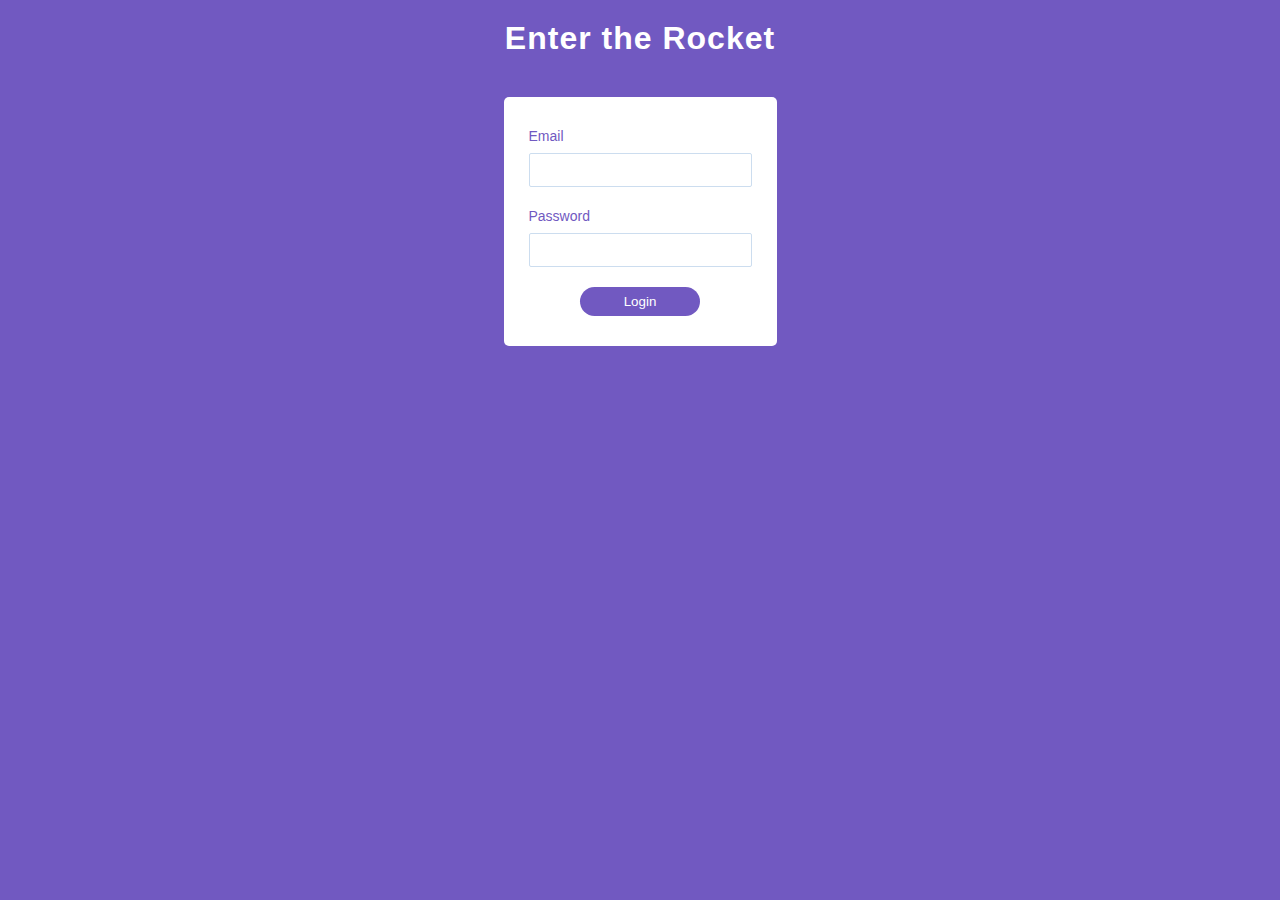
==== desafios/07/index.html @ 3f9e78b7 "7th challenge starting" ====
<!DOCTYPE html>
<html lang="en">

<head>
  <meta charset="UTF-8" />
  <meta name="viewport" content="width=device-width, initial-scale=1.0" />
  <meta http-equiv="X-UA-Compatible" content="ie=edge" />
  <title>Document</title>
  <link rel="stylesheet" href="style.css" />
</head>

<body>
  <section class="form-section">
    <h1>Enter the Rocket</h1>

    <div class="form-wrapper">
      <form>
        <div class="input-block">
          <label for="login-email">Email</label>
          <input type="email" id="login-email" />
        </div>
        <div class="input-block">
          <label for="login-password">Password</label>
          <input type="password" id="login-password" />
        </div>
        <button type="submit" class="btn-login">Login</button>
      </form>
    </div>
  </section>

  <script src="script.js"></script>
</body>
</html>
---- desafios/07/style.css ----
* {
  box-sizing: border-box;
  margin: 0;
  padding: 0;
}

html,
body {
  height: 100vh;
  --background-page: #7159c1;
  --background-form: #fff;
  --primary-highlights: #fff;
  --primary: #7159c1;
  --border: #ccddef;
}

body {
  background-color: var(--background-page);
  font-family: Roboto, Arial, sans-serif;
}

section {
  display: flex;
  flex-direction: column;
  justify-content: center;
  align-items: center;
}

h1 {
  font-size: 32px;
  letter-spacing: 1px;
  margin: 20px 0;
  color: var(--primary-highlights);
}

form {
  margin: 20px 0;
  background-color: var(--background-form);
  padding: 30px 25px;
  border-radius: 5px;
}

form .input-block {
  margin-bottom: 20px;
}

form .input-block label {
  font-size: 14px;
  color: var(--primary);
}

form .input-block input {
  width: 100%;
  display: block;
  margin-top: 8px;
  padding: 7px;
  font-size: 16px;
  color: var(--primary);
  border-radius: 2px;
  border: 1px solid var(--border);
  outline-color: var(--primary);
}

form .btn-login {
  display: block;
  min-width: 120px;
  border: none;
  background-color: var(--primary);
  color: var(--primary-highlights);
  border-radius: 25px;
  margin: auto;
  padding: 7px;
}

form {
  overflow: hidden;
  animation-name: fade;
  animation-duration: .2s;
}
form .input-block:nth-child(1) {
  animation: move .5s;
  animation-fill-mode: backwards;
}
form .input-block:nth-child(2) {
  animation: move .5s;
  animation-delay: .1s;
  animation-fill-mode: backwards;
}
form .btn-login {
  animation: move .5s;
  animation-delay: .2s;
  animation-fill-mode: backwards;
}

@keyframes move {
  from {
    opacity: 0;
    transform: translateX(-35%);
  }
  to {
    opacity: 1;
    transform: translateC(0%);
  }
}

@keyframes fade {
  from {
    opacity: 0;
    transform: scale(0.9);
  }
  to {
    opacity: 1;
    transform: scale(1);
  }
}

form.form-hide {
  animation: down 1.2s forwards;
  animation-timing-function: cubic-bezier(0.075, 0.82, 0.165, 1);
}

@keyframes down {
  from {
    transform: translateY(0);
  }
  to {
    transform: translateY(100vh);
  }
}

form.validate-error {
  animation: nono .3s linear, fade paused;
  animation-iteration-count: 2;
}

@keyframes nono {
  0%, 100% {
    transform: translateX(0);
  }
  33% {
    transform: translateX(-15%);
  }
  66% {
    transform: translateX(15%);
  }
}
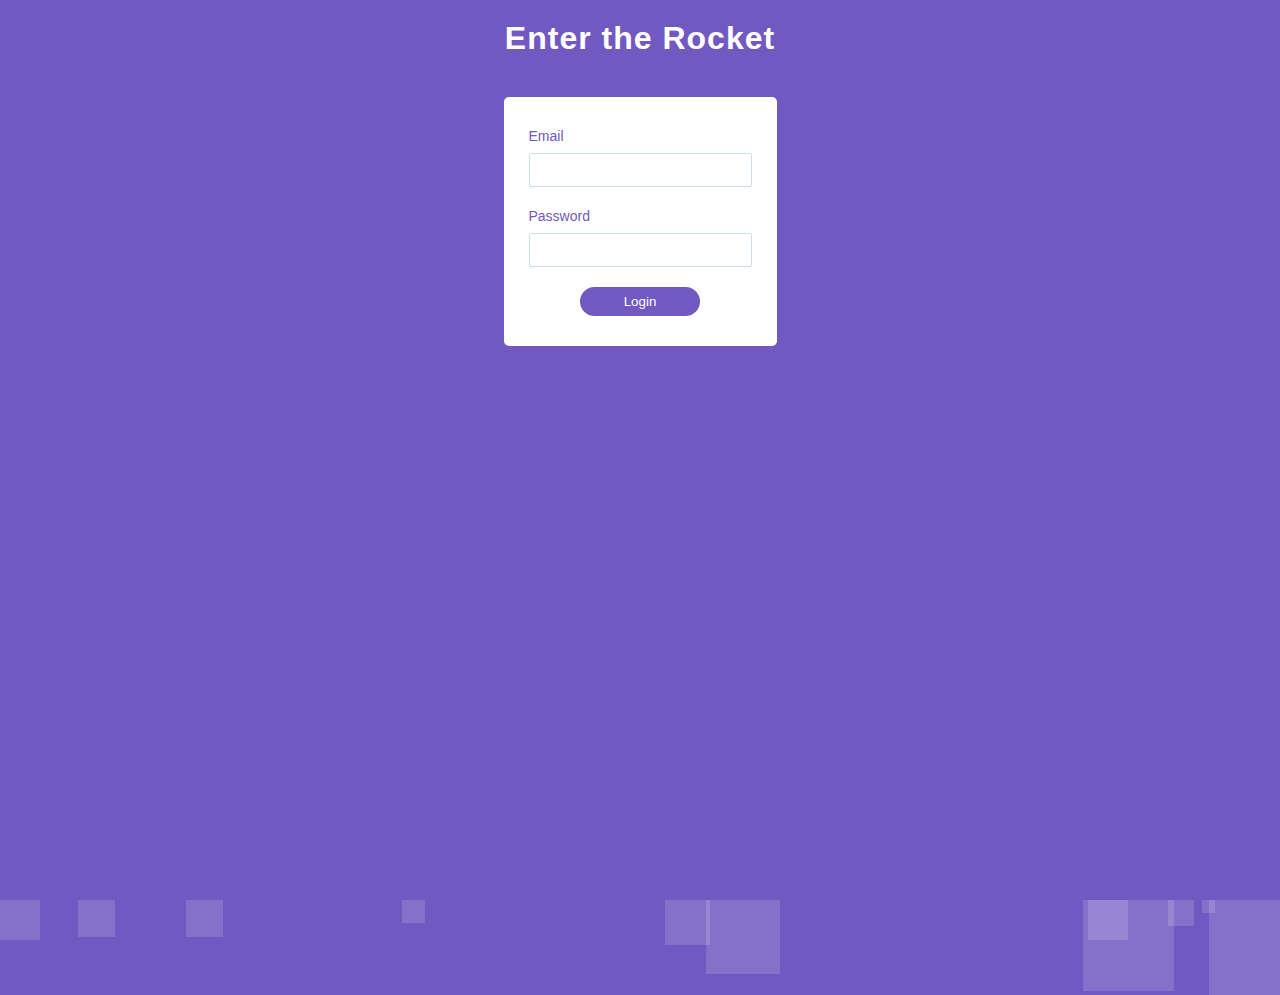
==== commit c741f0aa: "7th challenge" ====
--- a/desafios/07/index.html
+++ b/desafios/07/index.html
@@ -27,7 +27,10 @@
       </form>
     </div>
   </section>
-
+  <!-- Criar alguns quadrados animados (que fiquem girando) e que saem de baixo da tela (fora do campo de visão) e vão para cima da tela (que saia do campo de visão também). -->
+  <ul class="squares">
+    <li></li>
+  </ul>
   <script src="script.js"></script>
 </body>
 </html>--- a/desafios/07/style.css
+++ b/desafios/07/style.css
@@ -121,9 +121,14 @@
 
 @keyframes down {
   from {
+    opacity: 0;
     transform: translateY(0);
   }
+  50% {
+    opacity: 1;
+  }
   to {
+    opacity: 0;
     transform: translateY(100vh);
   }
 }
@@ -144,3 +149,26 @@
     transform: translateX(15%);
   }
 }
+
+/* Criar alguns quadrados animados (que fiquem girando) e que saem de baixo da tela (fora do campo de visão) e vão para cima da tela (que saia do campo de visão também). */
+body {
+  overflow: hidden;
+}
+.squares li {
+  width: 40px;
+  height: 40px;
+  background-color: rgba(255, 255, 255, .15);
+  display: block;
+  position: absolute;
+  bottom: -40px;
+  animation: goup 2s infinite alternate;
+}
+
+@keyframes goup {
+  from {
+    transform: translateY(0);
+  }
+  to {
+    transform: translateY(-110vh) rotate(960deg);
+  }
+}